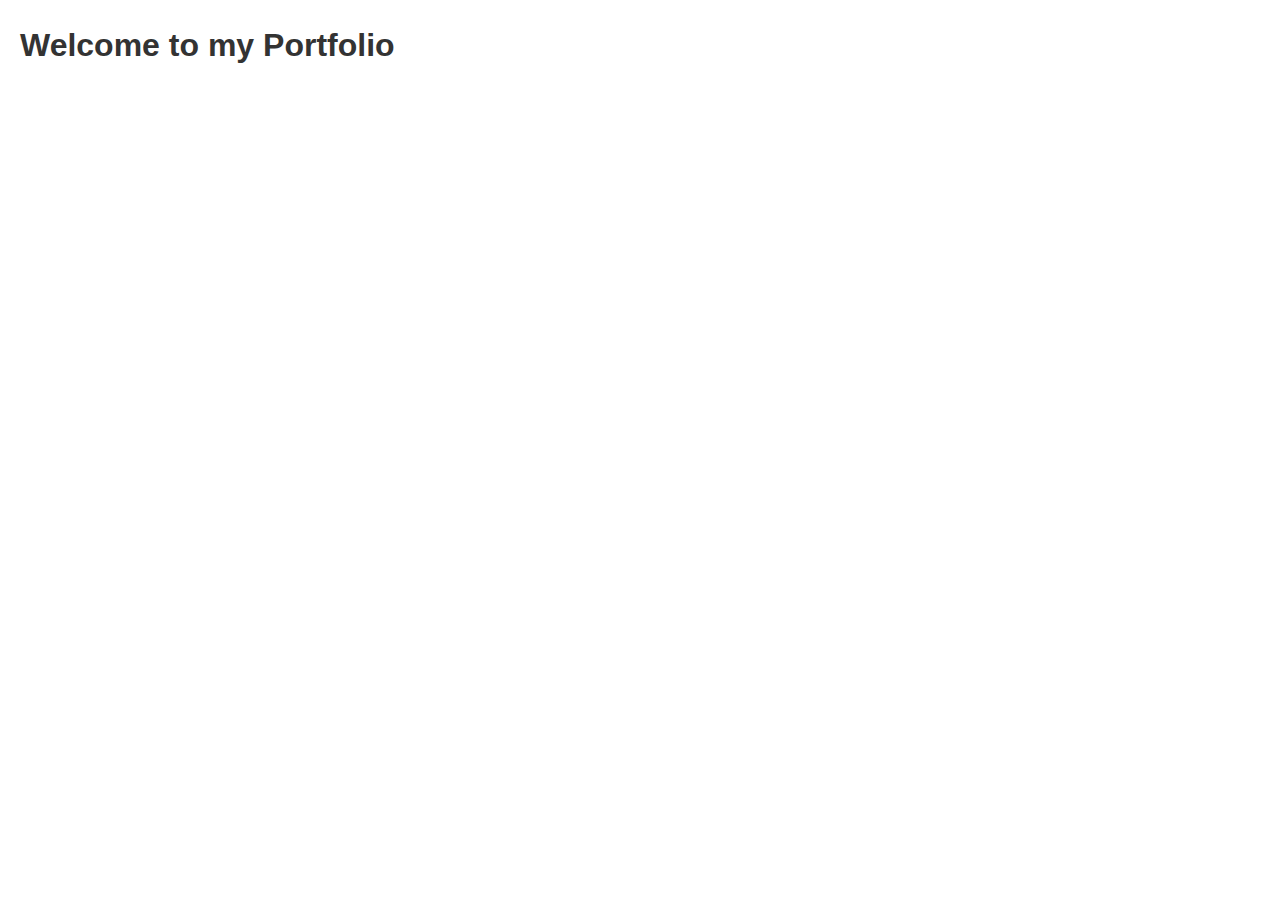
==== index.html @ 34ccceeb "Initial project setup: created folder structure, base HTML files, and linked CSS" ====
<!DOCTYPE html>
<html lang="en">
<head>
    <meta charset="UTF-8">
    <meta name="viewport" content="width=device-width, initial-scale=1.0">
    <title>Portfolio Website</title>
    <link rel="stylesheet" href="assets/css/style.css">
</head>
<body>
    <h1>Welcome to my Portfolio</h1>
</body>
</html>
---- assets/css/style.css ----
/* Global Styles */
* {
    margin: 0;
    padding: 0;
    box-sizing: border-box;
}

body {
    font-family: Arial, sans-serif;
    line-height: 1.6;
    padding: 20px;
}

h1 {
    color: #333;
    margin-bottom: 20px;
}
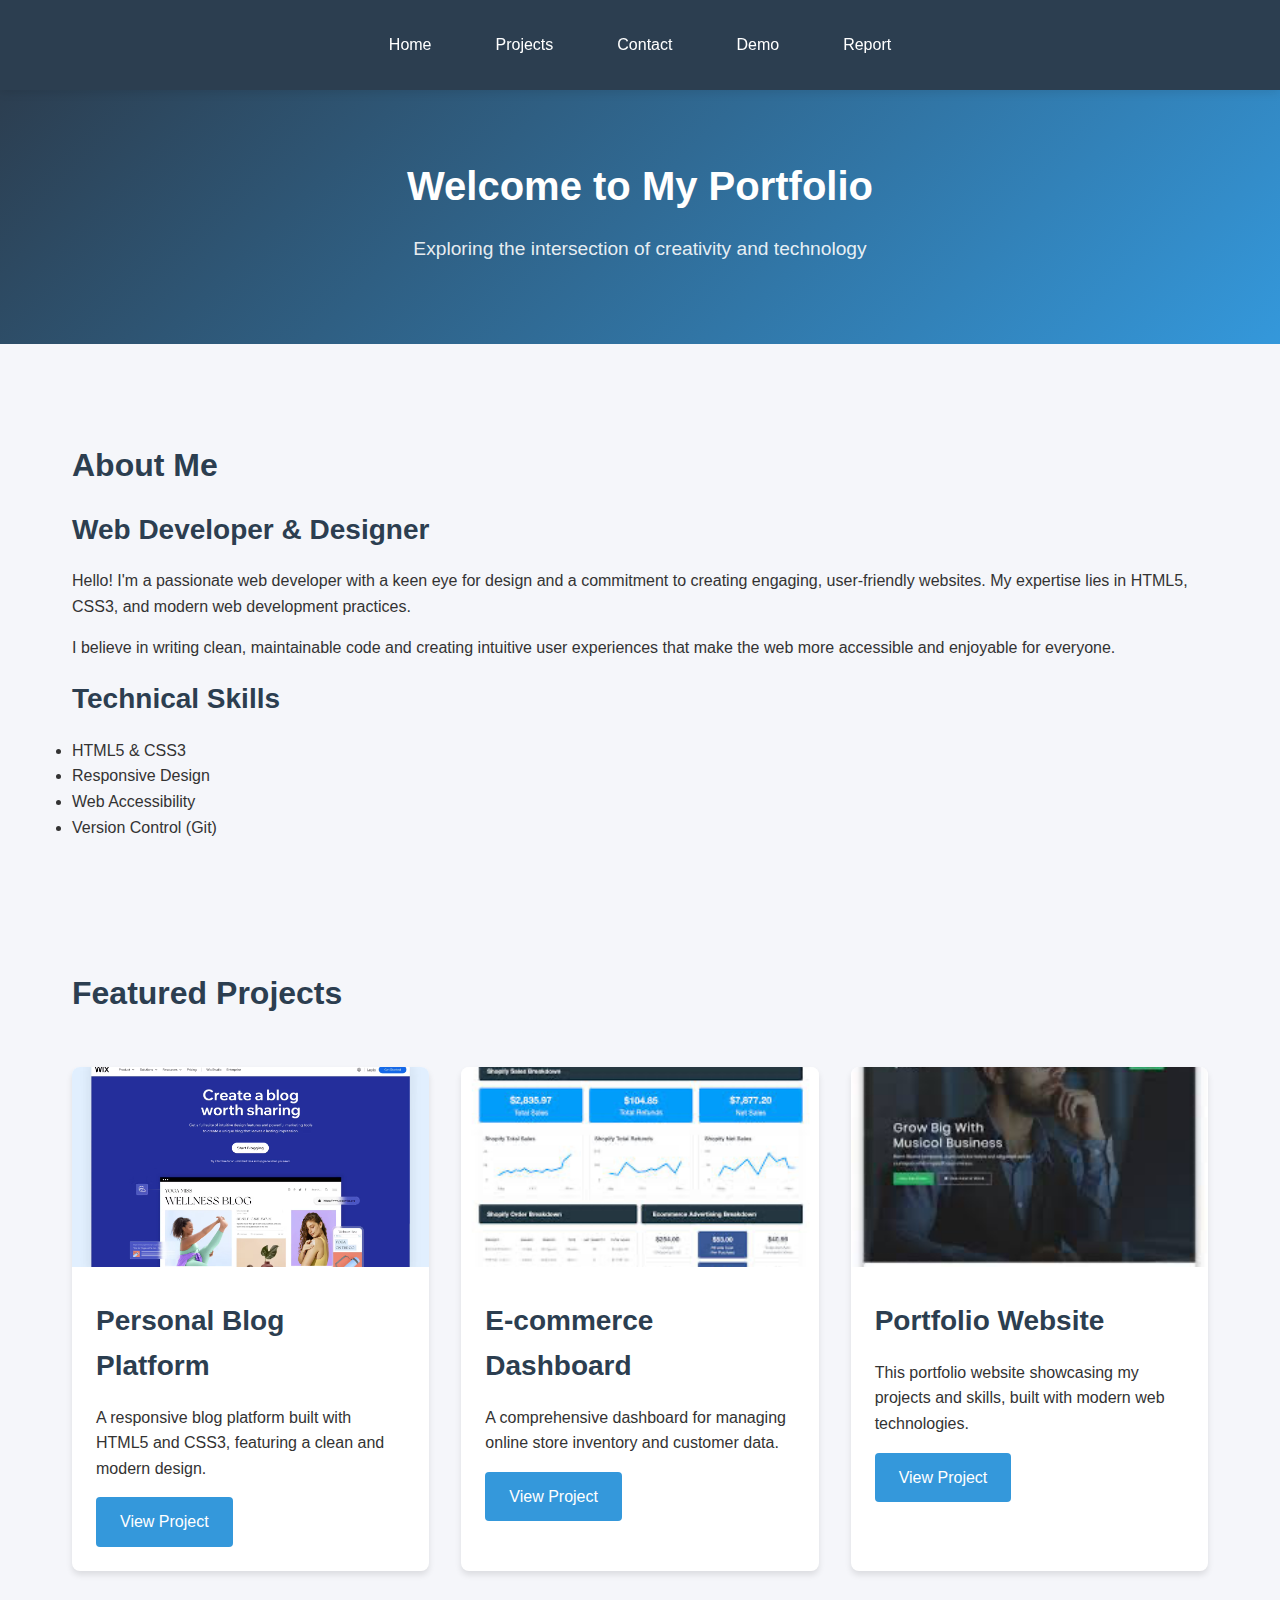
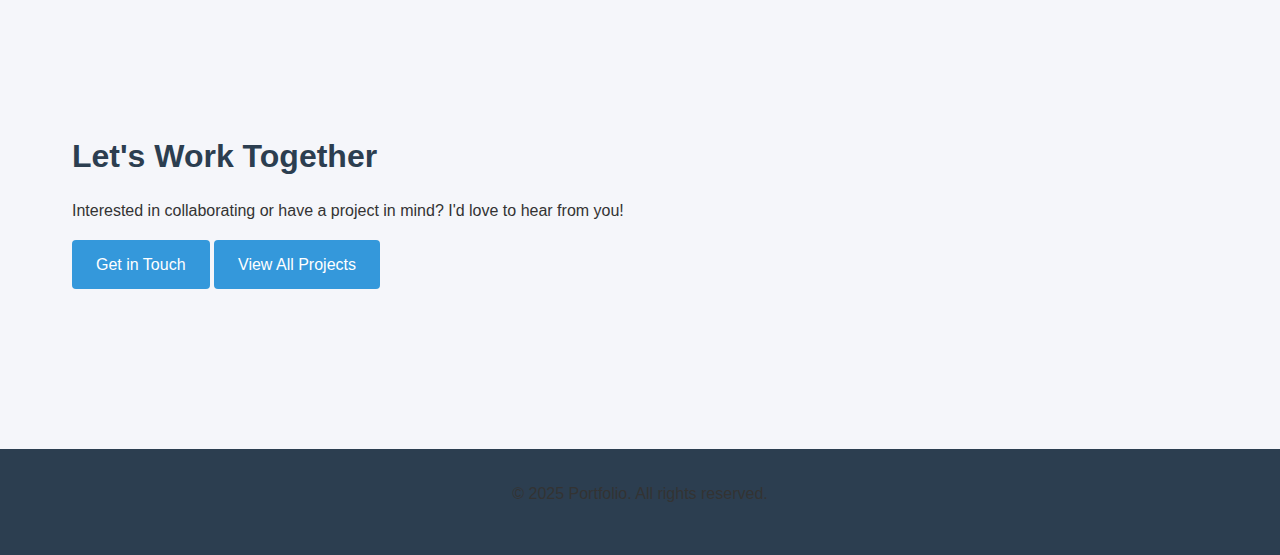
==== commit b5def7d7: "Added core HTML and CSS content and implemented navigation & layout" ====
--- a/index.html
+++ b/index.html
@@ -3,10 +3,93 @@
 <head>
     <meta charset="UTF-8">
     <meta name="viewport" content="width=device-width, initial-scale=1.0">
-    <title>Portfolio Website</title>
+    <title>Home | Portfolio</title>
     <link rel="stylesheet" href="assets/css/style.css">
+    <link rel="stylesheet" href="https://cdnjs.cloudflare.com/ajax/libs/font-awesome/6.0.0/css/all.min.css">
 </head>
 <body>
-    <h1>Welcome to my Portfolio</h1>
+    <header>
+        <nav>
+            <ul>
+                <li><a href="index.html" class="active">Home</a></li>
+                <li><a href="pages/project.html">Projects</a></li>
+                <li><a href="pages/contact.html">Contact</a></li>
+                <li><a href="pages/videoDemo.html">Demo</a></li>
+                <li><a href="pages/sitereport.html">Report</a></li>
+            </ul>
+        </nav>
+    </header>
+
+    <div class="intro fade-in">
+        <h1>Welcome to My Portfolio</h1>
+        <p>Exploring the intersection of creativity and technology</p>
+    </div>
+
+    <main class="container">
+        <section id="about" class="fade-in">
+            <h2>About Me</h2>
+            <div class="about-content">
+                <div class="profile-info">
+                    <h3>Web Developer & Designer</h3>
+                    <p>Hello! I'm a passionate web developer with a keen eye for design and a commitment to creating engaging, user-friendly websites. My expertise lies in HTML5, CSS3, and modern web development practices.</p>
+                    <p>I believe in writing clean, maintainable code and creating intuitive user experiences that make the web more accessible and enjoyable for everyone.</p>
+                    <div class="skills">
+                        <h3>Technical Skills</h3>
+                        <ul>
+                            <li>HTML5 & CSS3</li>
+                            <li>Responsive Design</li>
+                            <li>Web Accessibility</li>
+                            <li>Version Control (Git)</li>
+                        </ul>
+                    </div>
+                </div>
+            </div>
+        </section>
+
+        <section id="featured-projects" class="fade-in">
+            <h2>Featured Projects</h2>
+            <div class="projects-grid">
+                <article class="project-card">
+                    <img src="assets/images/project1.jpg" alt="Personal Blog Platform">
+                    <div class="project-content">
+                        <h3>Personal Blog Platform</h3>
+                        <p>A responsive blog platform built with HTML5 and CSS3, featuring a clean and modern design.</p>
+                        <a href="pages/project.html" class="btn">View Project</a>
+                    </div>
+                </article>
+
+                <article class="project-card">
+                    <img src="assets/images/project2.jpg" alt="E-commerce Dashboard">
+                    <div class="project-content">
+                        <h3>E-commerce Dashboard</h3>
+                        <p>A comprehensive dashboard for managing online store inventory and customer data.</p>
+                        <a href="pages/project.html" class="btn">View Project</a>
+                    </div>
+                </article>
+                
+                <article class="project-card">
+                    <img src="assets/images/project3.jpg" alt="Portfolio Website">
+                    <div class="project-content">
+                        <h3>Portfolio Website</h3>
+                        <p>This portfolio website showcasing my projects and skills, built with modern web technologies.</p>
+                        <a href="pages/project.html" class="btn">View Project</a>
+                    </div>
+                </article>
+            </div>
+        </section>
+
+        <section id="cta" class="fade-in">
+            <h2>Let's Work Together</h2>
+            <p>Interested in collaborating or have a project in mind? I'd love to hear from you!</p>
+            <div class="cta-buttons">
+                <a href="pages/contact.html" class="btn">Get in Touch</a>
+                <a href="pages/project.html" class="btn">View All Projects</a>
+            </div>
+        </section>
+    </main>
+
+    <footer>
+        <p>&copy; 2025 Portfolio. All rights reserved.</p>
+    </footer>
 </body>
-</html>+</html>
--- a/assets/css/style.css
+++ b/assets/css/style.css
@@ -1,4 +1,13 @@
 /* Global Styles */
+:root {
+    --primary-color: #2c3e50;
+    --secondary-color: #3498db;
+    --accent-color: #e74c3c;
+    --text-color: #333;
+    --light-bg: #f5f6fa;
+    --transition: all 0.3s ease;
+}
+
 * {
     margin: 0;
     padding: 0;
@@ -6,12 +15,291 @@
 }
 
 body {
-    font-family: Arial, sans-serif;
+    font-family: 'Inter', -apple-system, BlinkMacSystemFont, sans-serif;
     line-height: 1.6;
-    padding: 20px;
-}
-
-h1 {
-    color: #333;
-    margin-bottom: 20px;
-}
+    color: var(--text-color);
+    background-color: var(--light-bg);
+}
+
+/* Typography */
+h1, h2, h3, h4, h5, h6 {
+    margin-bottom: 1rem;
+    color: var(--primary-color);
+    font-weight: 700;
+}
+
+h1 { font-size: 2.5rem; }
+h2 { font-size: 2rem; }
+h3 { font-size: 1.75rem; }
+
+a {
+    color: var(--secondary-color);
+    text-decoration: none;
+    transition: var(--transition);
+}
+
+a:hover {
+    color: var(--primary-color);
+}
+
+p {
+    margin-bottom: 1rem;
+    color: var(--text-color);
+}
+
+/* Layout */
+.container {
+    max-width: 1200px;
+    margin: 0 auto;
+    padding: 2rem;
+}
+
+/* Header & Navigation */
+header {
+    background-color: var(--primary-color);
+    padding: 1rem 0;
+    position: sticky;
+    top: 0;
+    z-index: 100;
+    box-shadow: 0 2px 10px rgba(0,0,0,0.1);
+}
+
+.intro {
+    text-align: center;
+    padding: 4rem 1rem;
+    background: linear-gradient(135deg, var(--primary-color), var(--secondary-color));
+    color: white;
+}
+
+.intro h1 {
+    color: white;
+    margin-bottom: 1rem;
+    animation: fadeIn 0.8s ease-out;
+}
+
+.intro p {
+    color: rgba(255, 255, 255, 0.9);
+    font-size: 1.2rem;
+    animation: fadeIn 1s ease-out 0.2s backwards;
+}
+
+nav {
+    padding: 1rem;
+}
+
+nav ul {
+    list-style: none;
+    display: flex;
+    justify-content: center;
+    gap: 2rem;
+}
+
+nav a {
+    color: white;
+    text-decoration: none;
+    padding: 0.5rem 1rem;
+    border-radius: 4px;
+    transition: var(--transition);
+}
+
+nav a:hover {
+    background-color: var(--secondary-color);
+}
+
+/* Sections */
+section {
+    padding: 4rem 0;
+}
+
+/* Projects Grid */
+.projects-grid {
+    display: grid;
+    grid-template-columns: repeat(auto-fit, minmax(300px, 1fr));
+    gap: 2rem;
+    padding: 2rem 0;
+}
+
+.project-card {
+    background: white;
+    border-radius: 8px;
+    overflow: hidden;
+    box-shadow: 0 4px 6px rgba(0,0,0,0.1);
+    transition: var(--transition);
+    
+}
+
+.project-card:hover {
+    transform: translateY(-5px);
+    box-shadow: 0 6px 12px rgba(0,0,0,0.15);
+}
+
+.project-card img {
+    width: 100%;
+    height: 200px;
+    object-fit: cover;
+}
+
+
+
+.project-content {
+    padding: 1.5rem;
+}
+
+
+
+/* Contact Form */
+.contact-form {
+    max-width: 600px;
+    margin: 0 auto;
+    padding: 2rem;
+    background: white;
+    border-radius: 8px;
+    box-shadow: 0 4px 6px rgba(0,0,0,0.1);
+}
+
+.form-group {
+    margin-bottom: 1.5rem;
+}
+
+.form-group label {
+    display: block;
+    margin-bottom: 0.5rem;
+    color: var(--primary-color);
+}
+
+.form-group input,
+.form-group textarea {
+    width: 100%;
+    padding: 0.75rem;
+    border: 1px solid #ddd;
+    border-radius: 4px;
+    font-size: 1rem;
+    transition: var(--transition);
+}
+
+.form-group input:focus,
+.form-group textarea:focus {
+    outline: none;
+    border-color: var(--secondary-color);
+    box-shadow: 0 0 0 2px rgba(52, 152, 219, 0.2);
+}
+
+.btn {
+    display: inline-block;
+    padding: 0.75rem 1.5rem;
+    background-color: var(--secondary-color);
+    color: white;
+    border: none;
+    border-radius: 4px;
+    cursor: pointer;
+    transition: var(--transition);
+}
+
+.btn:hover {
+    background-color: var(--primary-color);
+    color: white;
+    transform: translateY(-2px);
+}
+
+/* Video Demo */
+.video-container {
+    position: relative;
+    padding-bottom: 56.25%;
+    height: 0;
+    overflow: hidden;
+    max-width: 100%;
+    border-radius: 8px;
+    box-shadow: 0 4px 6px rgba(0,0,0,0.1);
+}
+
+.video-container iframe {
+    position: absolute;
+    top: 0;
+    left: 0;
+    width: 100%;
+    height: 100%;
+    border: none;
+}
+
+/* Site Report */
+.report-section {
+    max-width: 800px;
+    margin: 0 auto;
+    padding: 2rem;
+    background: white;
+    border-radius: 8px;
+    box-shadow: 0 4px 6px rgba(0,0,0,0.1);
+}
+
+.validation-screenshots {
+    margin: 2rem 0;
+}
+
+.validation-screenshots img {
+    max-width: 100%;
+    margin: 1rem 0;
+    border: 1px solid #ddd;
+    border-radius: 4px;
+}
+
+/* Footer */
+footer {
+    background-color: var(--primary-color);
+    color: white;
+    text-align: center;
+    padding: 2rem 0;
+    margin-top: 4rem;
+}
+
+/* Animations */
+@keyframes fadeIn {
+    from { opacity: 0; transform: translateY(20px); }
+    to { opacity: 1; transform: translateY(0); }
+}
+
+.fade-in {
+    animation: fadeIn 0.6s ease-out;
+}
+
+/* Media Queries */
+@media (max-width: 768px) {
+    .container {
+        padding: 1rem;
+    }
+
+    nav ul {
+        flex-direction: column;
+        align-items: center;
+        gap: 1rem;
+    }
+
+    h1 { font-size: 2rem; }
+    h2 { font-size: 1.75rem; }
+    h3 { font-size: 1.5rem; }
+
+    section {
+        padding: 2rem 0;
+    }
+
+    .projects-grid {
+        grid-template-columns: 1fr;
+    }
+
+    .intro {
+        padding: 2rem 1rem;
+    }
+}
+
+@media (max-width: 480px) {
+    .container {
+        padding: 0.5rem;
+    }
+
+    h1 { font-size: 1.75rem; }
+    h2 { font-size: 1.5rem; }
+    h3 { font-size: 1.25rem; }
+
+    .intro p {
+        font-size: 1rem;
+    }
+}